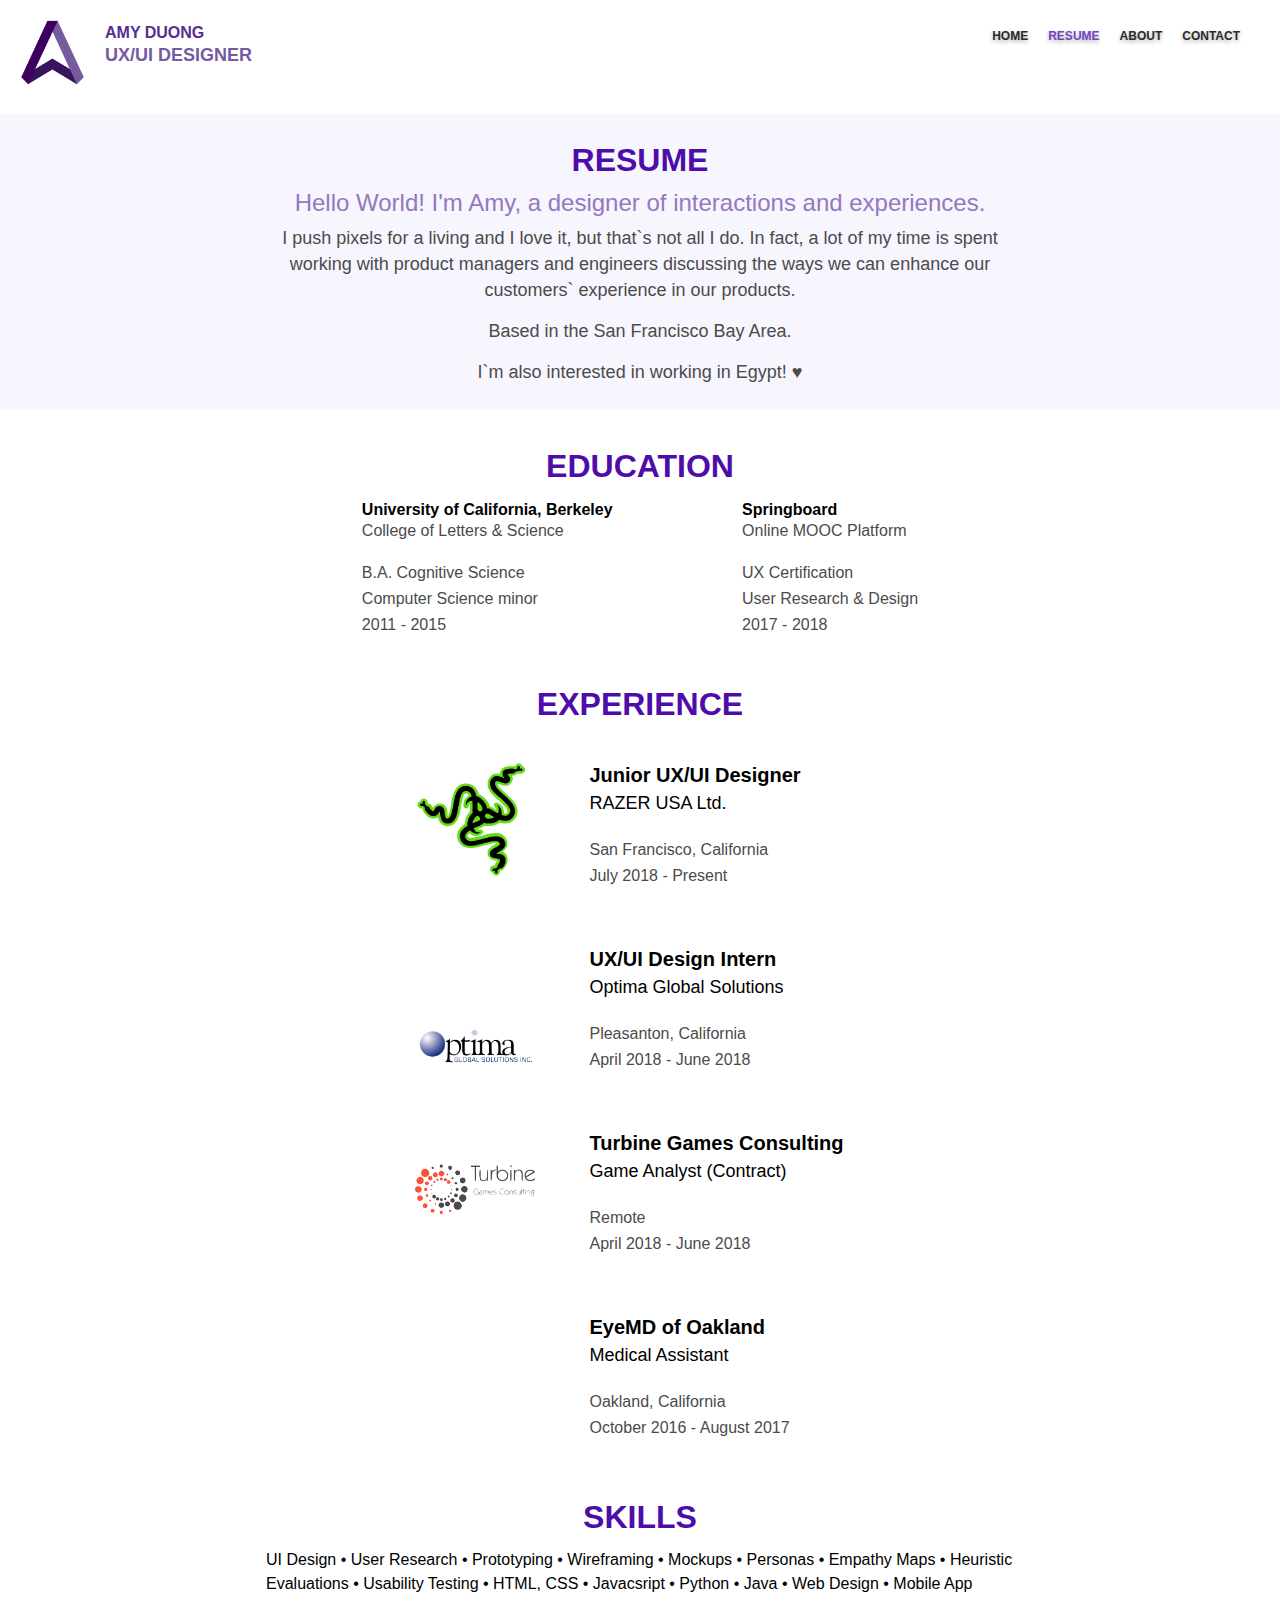
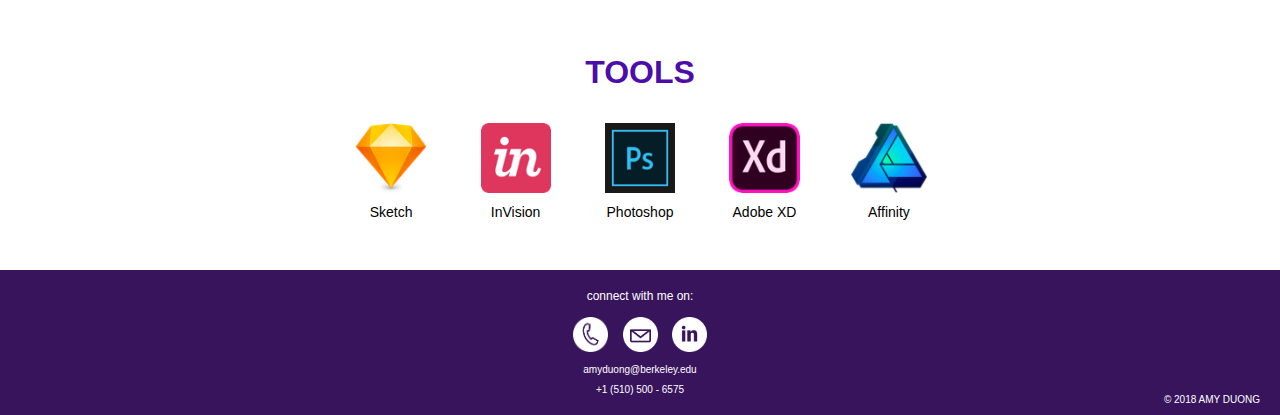
==== resume.html @ c60966dc "Initial Website Build" ====
<!DOCTYPE html>
<html>

	<head>
		<meta charset="utf-8"/>
		<meta name="viewport" content="width=device-width, initial-scale=1">
		<title>Amy Duong - UX Designer</title>
		<link rel="stylesheet" type="text/css" href="resume-style.css"/>
		<link rel="shortcut icon" type="image/png" href="img/favicon.png"/>
	</head>

	<body>
		<header>
			<nav class="mobile-hide"> 
				<a href="#" id="menu-icon"> </a>
				<ul>
					<li> <a href="index.html"> HOME </a></li>
					<li> <a href="#.html" class="current"> RESUME </a></li>
					<li> <a href="#.html"> ABOUT </a></li>
					<li> <a href="#.html"> CONTACT </a></li>
				</ul>
			</nav>

			<div class="mobile-show">
				<h2> AMY DUONG </h2>
				<h1> UX/UI DESIGNER </h1>
				<a href="index.html"> <img id="icon" src="img/icon.png"> </a> 
			</div>

			<div class="mobile-hide">
				<a href="index.html"> <img id="icon" src="img/icon.png"> </a> 
				<h2> AMY DUONG </h2>
				<h1> UX/UI DESIGNER </h1>
			</div>

			<nav class="mobile-show"> 
				<ul>
					<li> <a href="index.html"> HOME </a></li>
					<li> <a href="#.html" class="current"> RESUME </a></li>
					<li> <a href="#.html"> ABOUT </a></li>
					<li> <a href="#.html"> CONTACT </a></li>
				</ul>
			</nav>
		</header>
		<!---End Header--->

		<!---Begin Content--->
		<main class="mobile-show"> 
			<div id="about">
				<h2> Hello World! I am Amy, a designer of interactions and experiences. </h2>
				<h1> I push pixels for a living and I love it, but that`s not all I do. In fact, a lot of my time is spent working with PMs and engineers discussing ways we can enhance our customers` experience in our products. </h1>
				<h1> Based in the San Francisco Bay Area. </h1>
				<h1> I`m also interested in working in Egypt! ♥ </h1> 
			</div>

			<div id="education-container"> 
				<h2> EDUCATION </h2>
				<h1> University of California, Berkeley </h1>
				<p> College of Letters & Science </p> <br>

				<p> B.A. Cognitive Science </p>
				<p> Computer Science minor </p>
				<p> 2011 - 2015 </p>

				<img src="img/education-separator.png">

				<h1> Springboard </h1>
				<p> Online MOOC Platform </p> <br>

				<p> UX Certification </p>
				<p> User Research & Design </p>
				<p> 2017 - 2018 </p>
			</div>

			<div id="experience-container">
				<h2> EXPERIENCE </h2> 
				<h1> Junior UX/UI Designer </h1>
				<h1> RAZER USA Ltd. </h1>
				<p> San Francisco, California </p>
				<p> July 2018 - Present </p>
				<img src="img/education-separator.png">
				<h1> UX/UI Design Intern </h1>
				<h1> Optima Global Solutions </h1>
				<p> Pleasanton, California </p>
				<p> April 2018 - June 2018 </p>
				<img src="img/education-separator.png">
				<h1> Turbine Games Consulting </h1>
				<h1> Game Analyst (Contract) </h1>
				<p> Remote </p>
				<p> April 2018 - June 2018 </p>
				<img src="img/education-separator.png">
				<h1> EyeMD of Oakland </h1>
				<h1> Medical Assistant </h1>
				<p> Oakland, California </p>
				<p> October 2016 - August 2017</p>
			</div>  

			<div id="skills-container">
				<h2> SKILLS </h2>
				<p>UI Design • User Research • Prototyping • Wireframing • Mockups • Personas • Empathy Maps • Heuristic Evaluations • Usability Testing • HTML, CSS • Javacsript  • Python • Java • Web Design • Mobile App</p> 
			</div>

			<div id="tools-container"> 
				<h2> TOOLS </h2>
				<div class="tool-row">
					<span> <img src="img/skill-icon-Sketch.png"> <p> Sketch </p> </span>
					<span> <img src="img/skill-icon-InVision.png"> <p> InVision </p> </span>
					<span> <img src="img/skill-icon-PS.png"> <p> Photoshop </p> </span>	
				</div>

				<div class="tool-row">
					<span> <img src="img/skill-icon-AdobeXD.png"> <p> Adobe XD </p> </span>	
					<span> <img src="img/skill-icon-Affinity.png"> <p> Affinity </p> </span> 
				</div>
			</div>
		</main> <!-- Close mobile content -->

		<main class="mobile-hide"> 
			<div id="desktop-about">
				<h3> RESUME </h3>
				<h2 id="headline"> Hello World! I'm Amy, a designer of interactions and experiences. </h2> 
				<h1> I push pixels for a living and I love it, but that`s not all I do. In fact, a lot of my time is spent working with product managers and engineers discussing the ways we can enhance our customers` experience in our products. </h1>
				<h1> Based in the San Francisco Bay Area. </h1>
				<h1> I`m also interested in working in Egypt! ♥ </h1> 
			</div>

			<div id="education-container"> 
				<h3> EDUCATION </h3>
				<section>
					<span id="UCB"> 
						<h2> University of California, Berkeley </h2>
						<h1> College of Letters & Science </h1> <br>

						<h1> B.A. Cognitive Science </h1>
						<h1> Computer Science minor </h1>
						<h1> 2011 - 2015 </h1>
					</span>

					<span id="Springboard">
						<h2> Springboard </h2>
						<h1> Online MOOC Platform </h1> <br>

						<h1> UX Certification </h1>
						<h1> User Research & Design </h1>
						<h1> 2017 - 2018 </h1>
					</span>
				</section>
			</div>

			<div id="experience-container">
				<h3> EXPERIENCE </h3>
				
				<section>
				<section>
					<img src="img/razer.png">
					<span class="exp-text">
						<h2> Junior UX/UI Designer </h2>
						<h1> RAZER USA Ltd. </h1> 
						<br>
						<p> San Francisco, California </p>
						<p> July 2018 - Present </p>  
					</span>
				</section>

				<section>
					<img src="img/optima.png">
					<span class="exp-text">
						<h2> UX/UI Design Intern </h2>
						<h1> Optima Global Solutions </h1>
						<br>
						<p> Pleasanton, California </p>
						<p> April 2018 - June 2018 </p>
					</span>
				</section>

				<section>
					<img src="img/turbine.png">
					<span class="exp-text">
						<h2> Turbine Games Consulting </h2>
						<h1> Game Analyst (Contract) </h1>
						<br>
						<p> Remote </p>
						<p> April 2018 - June 2018 </p>
					</span>
				</section>	

				<section>
					<img src="img/eyemd.png">
					<span class="exp-text">
						<h2> EyeMD of Oakland </h2>
						<h1> Medical Assistant </h1>
						<br>
						<p> Oakland, California </p>
						<p> October 2016 - August 2017</p>
					</span>
				</section>
			</div>  

			<div id="skills-container"> 
				<h3> SKILLS </h3>
				<section> UI Design • User Research • Prototyping • Wireframing • Mockups • Personas • Empathy Maps • Heuristic Evaluations • Usability Testing • HTML, CSS • Javacsript  • Python • Java • Web Design • Mobile App </section>
			</div>

			<div id="tools-container"> 
				<h3> TOOLS </h3>
				<section>
					<span> <img src="img/skill-icon-Sketch.png"> Sketch </span>
					<span> <img src="img/skill-icon-InVision.png"> InVision </span>
					<span> <img src="img/skill-icon-PS.png"> Photoshop </span>
					<span> <img src="img/skill-icon-AdobeXD.png"> Adobe XD </span>
					<span> <img src="img/skill-icon-Affinity.png"> Affinity </span>
				</section>
			</div>

		</main>

		<footer>
			<div class="mobile-hide">

				<h2> connect with me on: </h2>

				<div id="footer-social"> 
					<a href="tel:5105006575"> <img src="img/icon-phone-footer.png" alt="phone icon"> </a>
					<a href="mailto:amyduong@berkeley.edu"> <img src="img/icon-email.png" alt="email icon"> </a>
					<a href="https://linkedin.com/in/amyduongux"> <img src="img/icon-linkedin.png" alt="linkedin icon"> </a>
				</div>

				<h1> amyduong@berkeley.edu </h1>
				<h1> +1 (510) 500 - 6575 </h1>

				<p>© 2018 AMY DUONG</p>
			</div>

			<div class="mobile-show"> 
				<div class="footer-nav"> 
					<a href="resume.html">Resume</a>
					<a href="about.html">About</a>
					<a href="contact.html">Contact</a>
					<a href="index.html">Back to Top</a>
				</div>

				<div class="footer-social"> 
					<a href="https://linkedin.com/in/amyduongux"> <img src="img/icon-linkedin.png" alt="LinkedIn icon"> </a>

					<a href="mailto:amyduong@berkeley.edu"> <img src="img/icon-email.png" alt="E-mail icon"> </a>
					<p>© 2018 AMY DUONG</p>
				</div>
			</div>
		</footer>
	</body>

</html>
---- resume-style.css ----
/* 
html5doctor.com Reset Stylesheet
v1.6.1
Last Updated: 2010-09-17
Author: Richard Clark - http://richclarkdesign.com 
Twitter: @rich_clark
*/

html, body, div, span, object, iframe,
h1, h2, h3, h4, h5, h6, p, blockquote, pre,
abbr, address, cite, code,
del, dfn, em, img, ins, kbd, q, samp,
small, strong, sub, sup, var,
b, i,
dl, dt, dd, ol, ul, li,
fieldset, form, label, legend,
table, caption, tbody, tfoot, thead, tr, th, td,
article, aside, canvas, details, figcaption, figure, 
footer, header, hgroup, menu, nav, section, summary,
time, mark, audio, video {
    margin:0;
    padding:0;
    border:0;
    outline:0;
    font-size:100%;
    vertical-align:baseline;
    background:transparent;
}

body {
    line-height:1;
}

article,aside,details,figcaption,figure,
footer,header,hgroup,menu,nav,section { 
    display:block;
}

nav ul {
    list-style:none;
}

blockquote, q {
    quotes:none;
}

blockquote:before, blockquote:after,
q:before, q:after {
    content:'';
    content:none;
}

a {
    margin:0;
    padding:0;
    font-size:100%;
    vertical-align:baseline;
    background:transparent;
}

/* change colours to suit your needs */
ins {
    background-color:#ff9;
    color:#000;
    text-decoration:none;
}

/* change colours to suit your needs */
mark {
    background-color:#ff9;
    color:#000; 
    font-style:italic;
    font-weight:bold;
}

del {
    text-decoration: line-through;
}

abbr[title], dfn[title] {
    border-bottom:1px dotted;
    cursor:help;
}

table {
    border-collapse:collapse;
    border-spacing:0;
}

/* change border colour to suit your needs */
hr {
    display:block;
    height:1px;
    border:0;   
    border-top:1px solid #cccccc;
    margin:1em 0;
    padding:0;
}

input, select {
    vertical-align:middle;
}

/* MOBILE SITE */
@media only screen and 
	(max-width: 320px) {
	.mobile-show {
		display: block;
	}

	.mobile-hide {
		display: none;
	}

	nav {
		display: block;
		margin: 0 auto;
		width: fit-content;
		height: fit-content;
		font-size: 90%;
		padding-top: 10px;
		padding-bottom: 40px;
	}

	ul {
		list-style-type: none;
	}

	nav ul li {
		display: inline-block;
		float: left;
		font-family: 'Heitic SC', 'Heiti TC', sans-serif;
		font-size: 14px;
		padding: 10px;
		color: #2A2A2A;
		font-weight: 800;
		text-shadow: 0px 3px 4px #ABABAB;
	}

	nav ul li a {
		color: #2A2A2A;
		text-decoration: none;
	}

	.current {
		color: #7544C2;
	}

	nav ul li a:hover {
		color: red;
	}

}

@media only screen 
	and (min-width: 320px)
	and (max-width: 480px) {

	.mobile-show {
		display: block;
	}

	.mobile-hide {
		display: none;
	}

	header {
		width: 100%;
		height: fit-content;
	}

	header a img {
		width: 60px;
		display: block;
		margin: 0 auto;
		padding: 20px 0 10px 0;
	}

	header h2 {
		font-family: 'Heitic SC', 'Heiti TC', sans-serif;
		text-align: center;
		font-size: 24px;
		color: #542F8F;
		padding-top: 40px;
	}

	header h1 {
		font-family: 'Heitic SC', 'Heiti TC', sans-serif;
		text-align: center;
		font-size: 16px;
		color: #765BA1;
	}

	nav {
		display: block;
		margin: 0 auto;
		width: fit-content;
		height: fit-content;
		font-size: 90%;
		padding-top: 10px;
		padding-bottom: 40px;
	}

	ul {
		list-style-type: none;
	}

	nav ul li {
		display: inline-block;
		float: left;
		font-family: 'Heitic SC', 'Heiti TC', sans-serif;
		padding: 10px;
		color: #2A2A2A;
		font-weight: 800;
		text-shadow: 0px 3px 4px #ABABAB;
	}

	nav ul li a {
		color: #2A2A2A;
		text-decoration: none;
	}

	.current {
		color: #7544C2;
	}

	nav ul li a:hover {
		color: red;
	}

	#about {
		margin: 10px 0;
		width: 100%;
		height: fit-content;
		background-color: #F7F5FD;
		padding-bottom: 20px;
	}

	main #about h2 {
		font-size: 20px;
		text-align: center;
		font-family: 'Heiti SC', 'Roboto', sans-serif;
		color: #4D0DAA;
		font-weight: 500;
		padding: 20px 50px 5px 50px;
		line-height: 22px;
		display: block;
	}

	main #about h1 {
		font-size: 14.5px;
		text-align: center;
		font-family: 'Poppins', 'Roboto', sans-serif;
		color: #484848;
		font-weight: 400;
		padding: 10px 30px 0 30px;
		line-height: 19px;
		display: block;
	}

	main h2 {
		font-family: 'Heiti SC', 'Roboto', sans-serif;
		font-size: 26px;
		text-align: center;
		font-weight: 600;
		padding: 40px 0 10px 0;
		color: #4D0DAA;
	}

	main h1 {
		font-family: 'Heiti SC', 'Roboto', sans-serif;
		text-align: center;
		font-size: 16px;
		font-weight: 800;
		padding: 5px 0;
	}

	main p {
		font-family: 'Heiti SC', 'Roboto', sans-serif;
		font-size: 16px;
		text-align: center;
		line-height: 12px;
		padding: 5px 0;
	}

	#education-container h2 {
		padding-top: 20px;
	}

	main #education-container img {
		width: 10%;
		margin: 0 auto;
		display: block;
		padding: 30px 0;
	}

	main #experience-container img {
		width: 5%;
		margin: 0 auto;
		display: block;
		padding: 15px 0;
	}

	main #experience-container h1 {
		color: #7544C2;
	}

	main #skills-container p {
		padding: 10px 50px;
		line-height: 20px;
	}

	main #tools-container h2 {
		padding: 40px 0 20px 0;
	}

	main #tools-container span {
		display: inline-block;
		width: 32%%;
		padding: 0 15px;
	}

	main .tool-row {
		width: fit-content;
		display: block;
		margin: 0 auto;
	}

	main #tools-container img {
		width: fit-content;
		height: 80px;
		display: block;
		margin: 0 auto;
	}

	main #tools-container p {
		padding: 10px 0 30px 0;
	}

	footer {
		font-family: 'Heiti SC', 'Heiti TC', sans-serif;
	    background-color: #38145D;
	    width: 100vw;
	    margin: 0 auto;
	    display: block;
	    margin-top: 50px;
	}

	.footer-nav a {
	    font-size: 14px;
	    text-transform: uppercase;
	    text-align: center;
	    letter-spacing: 3px;
	    padding: 25px 0;
	    color: #fff;
	    display: block;
	    border-bottom: 0.25px solid #A7A7A7; 
	    text-decoration: none;
	}

	.footer-social {
	    display: block;
	    margin: 0 auto;
	    padding: 20px 0;
	    width: fit-content;
	}

	.footer-social a {
	    display: inline-block;
	    margin: 0 auto;
	}

	.footer-social img {
	    width: 40px;
	    height: 40px;
	    padding: 10px;
	}

	footer p {
	    font-size: 12px;
	    font-weight: 200;
	    text-align: center;
	    color: #fff;
	    padding: 10px 0 25px 0;
	}


} /* END MOBILE CODE */



/*  DESKTOP SITE  */ 
@media only screen 
	and (min-width: 750px) {		
		.mobile-show {
			display: none;
		}

		.mobile-hide {
			display: block;
		}

		body {
			font-family: 'Heiti SC', 'Heiti TC', sans-serif;
			margin: 0;
			line-height: 1;
		}

		header {
			width: 100%;
			height: fit-content;
		}

		#icon {
			float: left;
			margin: 20px;
			width: 65px;
			height: 65px;
		}

		header h2 {
			color: #542F8F;
			padding: 25px 0 5px 100px;
		}

		header h1 {
			color: #765BA1;
			font-size: 18px;
			padding-left: 100px;
		}

		nav {
			display: inline-block;
			float: right;
			margin: 20px 30px 0 0;
			font-size: 75%;
		}

		ul {
			list-style-type: none;
		}

		nav ul li {
			display: inline-block;
			float: left;
			font-weight: 800;
			text-shadow: 0px 2px 4px #ABABAB;
			font-size: 100%;
			padding: 10px;
		}

		nav ul li a {
			color: #2A2A2A;
			font-weight: lighter;
			text-decoration: none;
		}

		nav ul li a:hover {
			color: gray;
		}

		.current {
			color: #7544C2;
		}


		main {
			margin-top: 50px;
		}

		main h3 {
		font-family: 'Heiti SC', 'Roboto', sans-serif;
		font-size: 32px;
		text-align: center;
		font-weight: 600;
		padding: 30px 0 15px 0;
		color: #4D0DAA;
		}

		main #headline {
			font-family: 'Satisfy', 'Heitic SC', sans-serif;
			text-align: center;
			font-size: 24px;
			color: #9478C0;
			font-weight: 200;
		}

		main h1 {
			font-size: 18px;
			text-align: center;
			font-family: 'Heiti SC', 'Roboto', sans-serif;
			color: #4B4B4B;
			font-weight: 400;
			padding: 10px 0 5px 0;
			line-height: 26px;
			width: 60%;
			margin: 0 auto;
			display: block;
		}

		main #desktop-about {
			width: 100%;
			height: fit-content;
			background-color: #F7F5FD;
			padding-bottom: 20px;
		}

		#education-container {
			display: block;
			padding: 10px 0 20px 0;
		}

		#education-container span {
			display: inline-block;
			width: fit-content;
		}

		#UCB {
			padding-right: 100px;
		}

		#Springboard {
			padding-left: 25px;
		}

		#education-container section {
			margin: 0 auto;
			width: fit-content;
		}

		#education-container h3 {
			padding-bottom: 20px;
		}

		#education-container h2 {
			text-align: left;
			/*width: fit-content;
			margin: 0 auto;*/
		}

		#education-container h1 {
			text-align: left;
			font-size: 16px;
			padding: 0;
			margin: 0;
			width: fit-content;
		}

		main span {
			width: 320px;
			margin: 0 auto;
			display: inline-block;
		}

		#experience-container section {
			width: 450px;
			margin: 0 auto;	
		}

		main #experience-container span {
			width: fit-content;
			padding: 30px 20px;
			margin: 0 auto;
			display: inline-block;
		}

		#experience-container img {
			width: 120px;
			display: inline-block;
			padding: 0 30px 0 0;
		}

		#exp-text {
			display: inline-block;
		}

		main #experience-container h2 {
			font-size: 20px;
			font-weight: 800;
		}

		main #experience-container h1 {
			text-align: left;
			margin: 0;
			padding: 5px 0;
			color: #000;
			width: fit-content;
		}

		#experience-container p {
			font-size: 16px;
			color: #4B4B4B;
			padding: 5px 0;
		}

		#skills-container section {
			height: fit-content;
			font-size: 16px;
			width: 60%;
			margin: 0 auto;
			padding: 0 0 30px 20px;
			line-height: 24px;
		}

		#tools-container section {
			width: fit-content;
			margin: 10px auto;
		}

		#tools-container span {
			width: 100px;
			font-size: 14px;
			text-align: center;
			padding: 0 10px;
		}

		#tools-container img {
			height: 70px;
			display: inline-block;
			padding: 10px;
		}

		footer .mobile-hide {
			position: relative;
			width: 100%;
			display: block;
			height: fit-content;
			background-color: #38145D;
			margin-top: 50px;
			padding-bottom: 15px;
		}

		footer .mobile-hide p {
			position: absolute;
			font-size: 10px;
			right: 20px;
			bottom: 10px;
			color: #fff;
		}	

		footer .mobile-hide h2 {
			font-family: 'Poppins', 'Heiti SC', sans-serif;
			text-align: center;
			font-weight: 400;
			font-size: 12px;
			color: #fff;
			padding: 20px 0 10px 0;
		}

		footer .mobile-hide h1 {
			font-family: 'Poppins', 'Heiti SC', sans-serif;
			text-align: center;
			font-size: 10px;
			font-weight: 300;
			padding: 5px 0;
			color: #fff;
		}

		footer #footer-social {
			width: fit-content;
			margin: 0 auto;
		}

		footer #footer-social a img {
			width: 35px;
			height: 35px;
			padding: 5px;
		}

		footer a {
			text-decoration: none;
		}
}
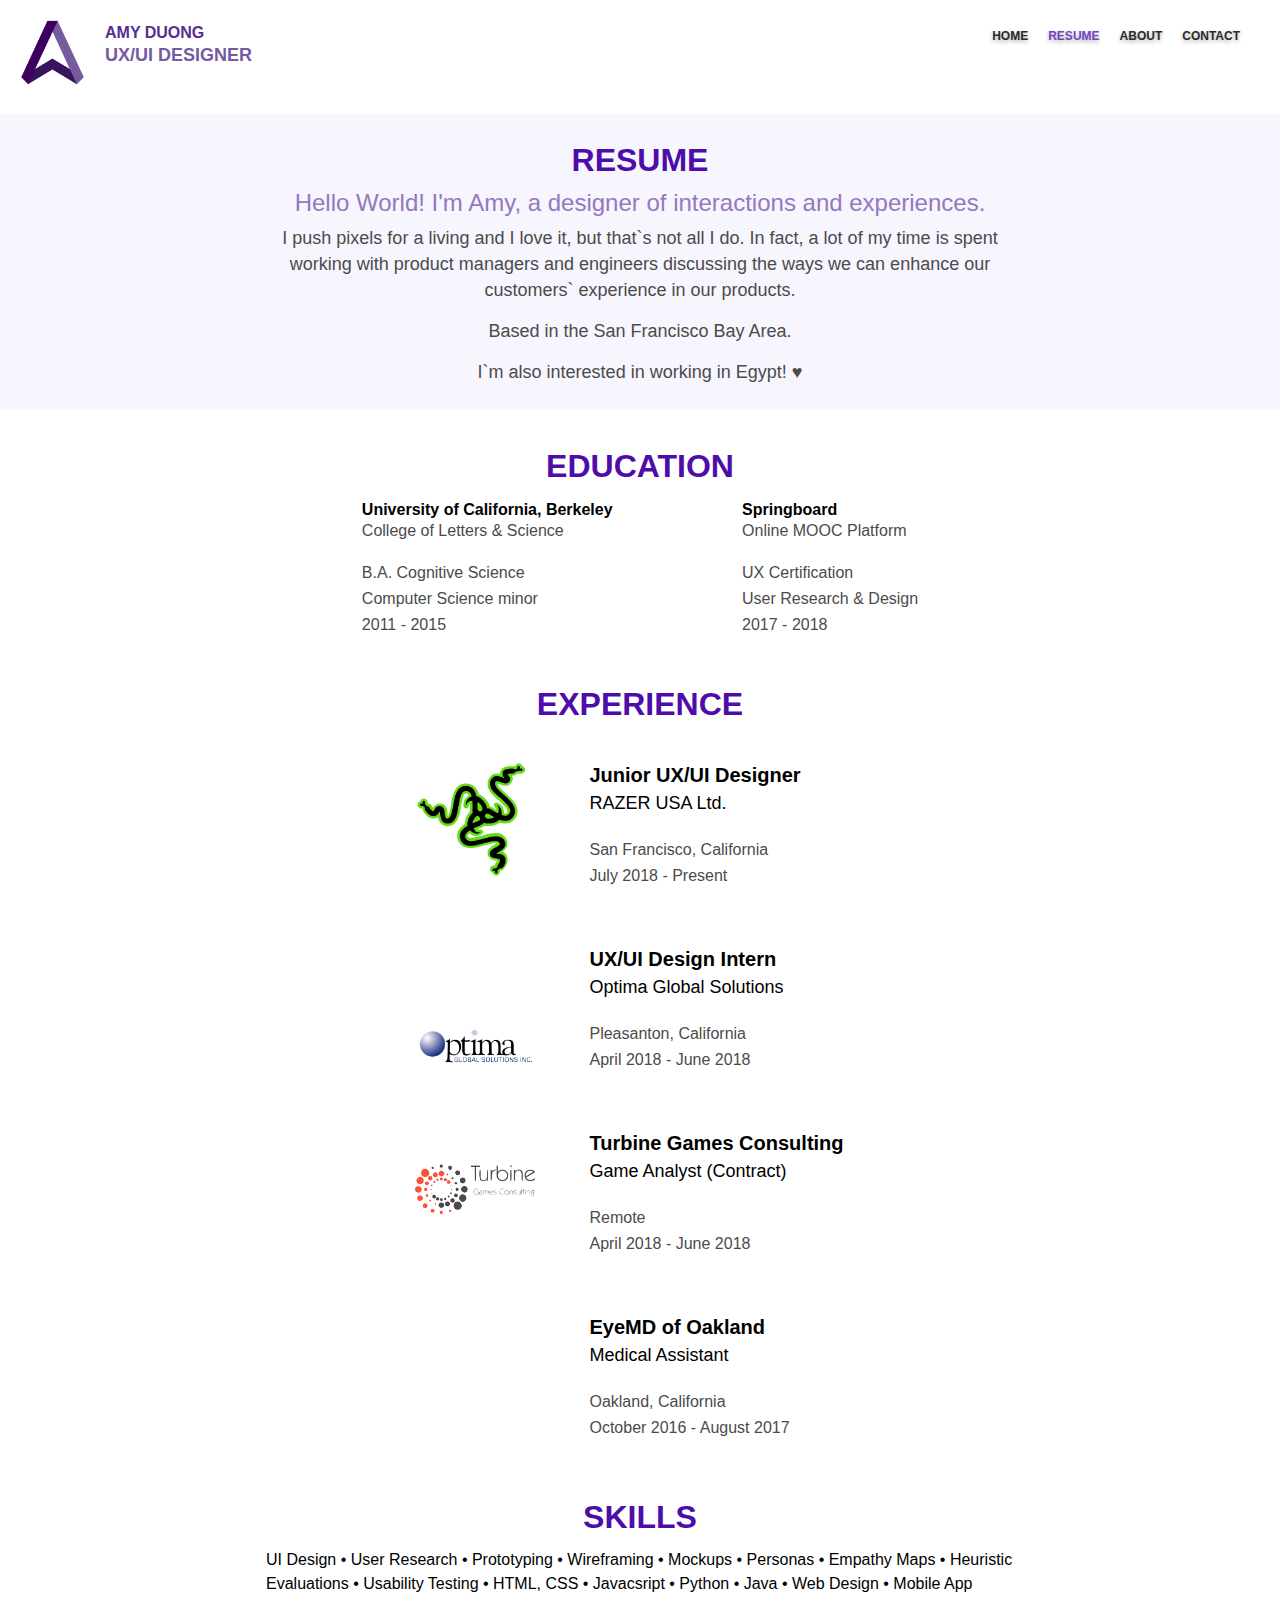
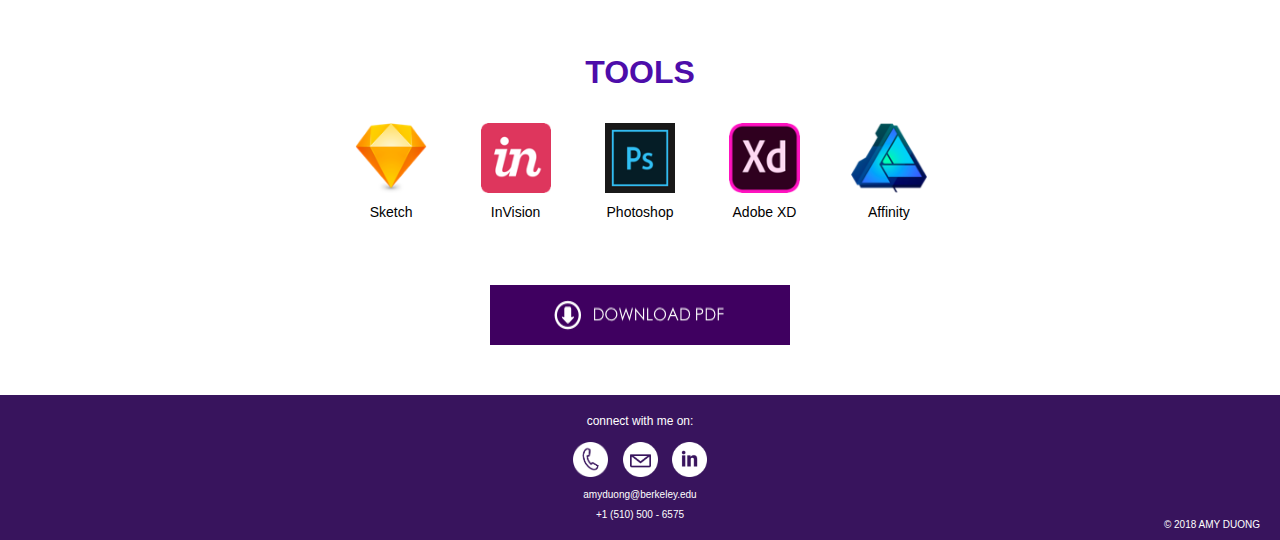
==== commit 42e6c4e6: "Added resume download option" ====
--- a/resume.html
+++ b/resume.html
@@ -15,9 +15,9 @@
 				<a href="#" id="menu-icon"> </a>
 				<ul>
 					<li> <a href="index.html"> HOME </a></li>
-					<li> <a href="#.html" class="current"> RESUME </a></li>
-					<li> <a href="#.html"> ABOUT </a></li>
-					<li> <a href="#.html"> CONTACT </a></li>
+					<li> <a href="resume.html" class="current"> RESUME </a></li>
+					<li> <a href="about.html"> ABOUT </a></li>
+					<li> <a href="contact.html"> CONTACT </a></li>
 				</ul>
 			</nav>
 
@@ -36,9 +36,9 @@
 			<nav class="mobile-show"> 
 				<ul>
 					<li> <a href="index.html"> HOME </a></li>
-					<li> <a href="#.html" class="current"> RESUME </a></li>
-					<li> <a href="#.html"> ABOUT </a></li>
-					<li> <a href="#.html"> CONTACT </a></li>
+					<li> <a href="resume.html" class="current"> RESUME </a></li>
+					<li> <a href="about.html"> ABOUT </a></li>
+					<li> <a href="contact.html"> CONTACT </a></li>
 				</ul>
 			</nav>
 		</header>
@@ -212,6 +212,8 @@
 				</section>
 			</div>
 
+			<a href="https://www.dropbox.com/s/trxnu1lycmj8hlv/Resume-AmyDuong.pdf?dl=0" rel="noopener noreferrer" target="_blank"> <img src="img/download-pdf-button.png" id="download-resume-button"> </a>
+
 		</main>
 
 		<footer>
--- a/resume-style.css
+++ b/resume-style.css
@@ -620,6 +620,13 @@
 			padding: 10px;
 		}
 
+		#download-resume-button {
+			display: block;
+			width: 300px;
+			height: 60px;
+			margin: 65px auto 10px auto;
+		}
+
 		footer .mobile-hide {
 			position: relative;
 			width: 100%;
